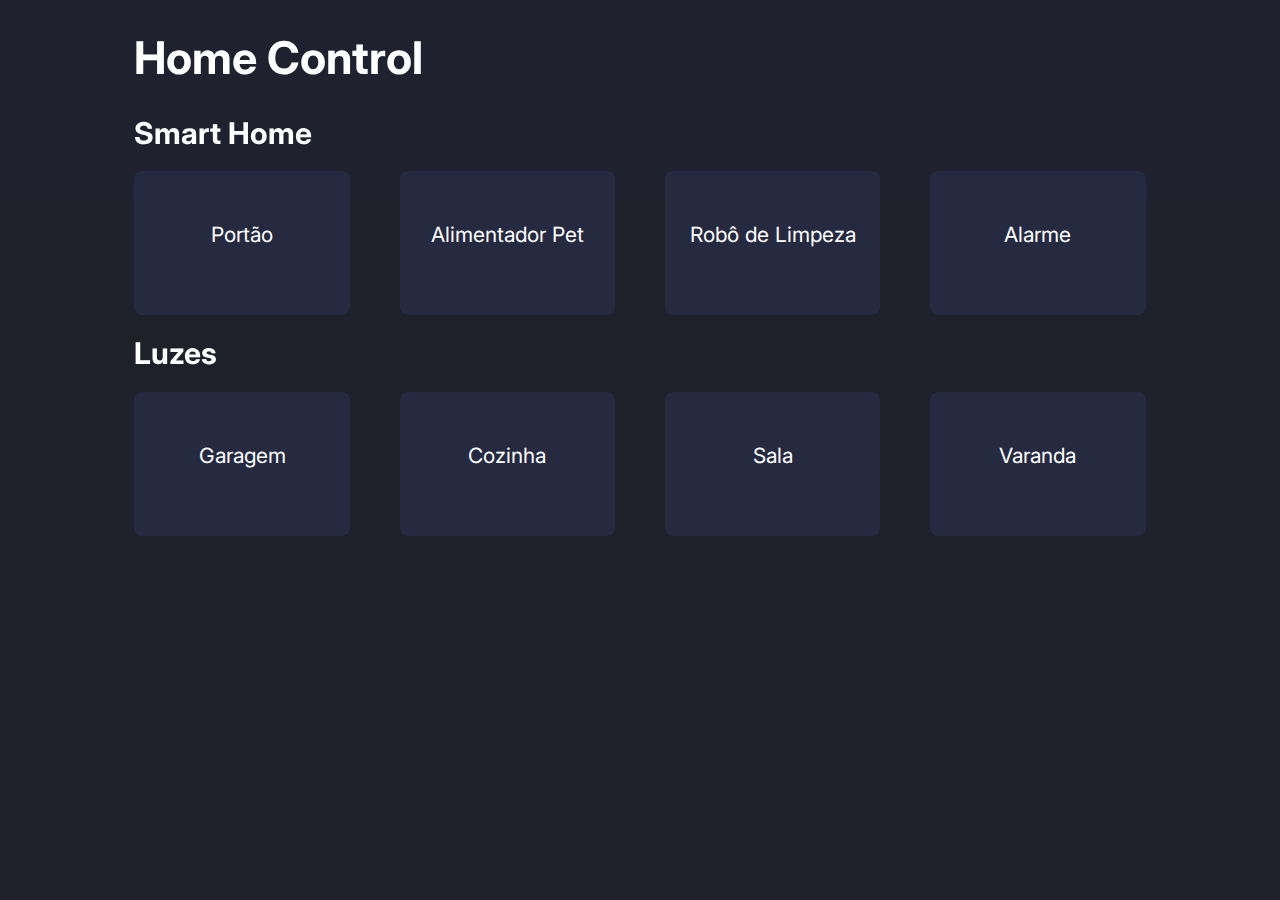
==== smarthome.html @ ced933f7 "Feito o menu com base em um dashboard" ====
<!DOCTYPE html>
<html lang="en">
<head>
    <meta charset="UTF-8">
    <meta http-equiv="X-UA-Compatible" content="IE=edge">
    <meta name="viewport" content="width=device-width, initial-scale=1.0">
    <link rel="stylesheet" href="style.css">
    <link href="https://fonts.googleapis.com/css2?family=Inter:wght@400;700&display=swap" rel="stylesheet">
    <title>Smart Home</title>
</head>
<body>
    <div class="container">
        <header>
            <div class="title-box">
              <h1 class="title">Home Control</h1>
            </div>
        </header>
        <section class="menu">
          <h1 class="sub-title">Smart Home</h1>
          <div class="grid_menu">
            <article class="card">
            <div class="opt_title">
                <p>Portão</p>
            </div>
            <div class="opt_icon">
                <img src="" alt="">
            </div>
            </article>
            <article class="card">
            <div class="opt_title">
                <p>Alimentador Pet</p>
            </div>
            <div class="opt_icon">
                <img src="" alt="">
            </div>
            </article>
            <article class="card">
            <div class="opt_title">
                <p>Robô de Limpeza</p>
            </div>
            <div class="opt_icon">
                <img src="" alt="">
            </div>
            </article>
            <article class="card">
            <div class="opt_title">
                <p>Alarme</p>
            </div>
            <div class="opt_icon">
                <img src="" alt="">
            </div>
            </article>
          </div>
        </section>
        <section class="menu">
            <h1 class="sub-title">Luzes</h1>
            <div class="grid_menu">
              <article class="card">
              <div class="opt_title">
                  <p>Garagem</p>
              </div>
              <div class="opt_icon">
                  <img src="" alt="">
              </div>
              </article>
              <article class="card">
              <div class="opt_title">
                  <p>Cozinha</p>
              </div>
              <div class="opt_icon">
                  <img src="" alt="">
              </div>
              </article>
              <article class="card">
              <div class="opt_title">
                  <p>Sala</p>
              </div>
              <div class="opt_icon">
                  <img src="" alt="">
              </div>
              </article>
              <article class="card">
              <div class="opt_title">
                  <p>Varanda</p>
              </div>
              <div class="opt_icon">
                  <img src="" alt="">
              </div>
              </article>
            </div>
          </section>
      </main>
    </div>  
  </body>
</html>
---- style.css ----
:root {
    /* Colors Primary */
    --LimeGreen: hsl(163, 72%, 41%);
    --BrightRed: hsl(356, 69%, 56%);
     /* Dark Colors */
    --ToggleBtnDark: linear-gradient(to right,hsl(210, 78%, 56%), hsl(146, 68%, 55%));
    --ColorDark: hsl(0, 0%, 100%);
    --ColorDarkLight: hsl(228, 34%, 66%);
    --BgLightCard: hsl(228, 28%, 20%);
    --BgLightCardHover: hsl(228, 26%, 26%);
    --BgLight: hsl(230, 17%, 14%);
    --BgLightTop: hsl(232, 19%, 15%); 
}

body {
    font-family: 'Inter', sans-serif;
    font-size: 14px;
    background: var(--BgLightTop);
}
body::after {
    content: '';
    position: fixed;
    left: 0;
    right: 0;
    top: 200px;
    bottom: 0;
    z-index: -1;
    bottom: 0;
    background: var(--BgLight);
}
body .container {
    max-width: 80%;
    margin: 0 auto;
}
.title {
    color: var(--ColorDark);
    font-size: 45px;
}
.rotinas {
    display:grid ;
    grid-template-columns: 1fr 1fr;
    grid-gap: 50px;
}
.card {
    display: flex;
    flex-direction: column;
    align-items: center;
    padding: 30px 0;
    border-radius: 8px;
    cursor: pointer;
    background: var(--BgLightCard);
    position: relative;
}
.card:hover {
    background: var(--BgLightCardHover)
}
.card::before {
    content: '';
    position: absolute;
    height: 5px;
    border-radius: 8px 8px 0 0;
    left: 0;
    right: 0;
    top: 0;
}
.card.chegada::before {
    background: var(--LimeGreen);
}
.card.saida::before {
    background: var(--BrightRed);
}  
.rotinas p {
    font-size: 2em;
    font-weight: 400;
    color: var(--ColorDark);
}
.grid_menu {
    display: grid ;
    grid-template-columns: 1fr 1fr 1fr 1fr;
    grid-gap: 50px;
}
.sub-title {
    color: var(--ColorDark);
    font-size: 30px;
}
.menu p {
    font-size: 1.5em;
    font-weight: 400;
    color: var(--ColorDark);
}
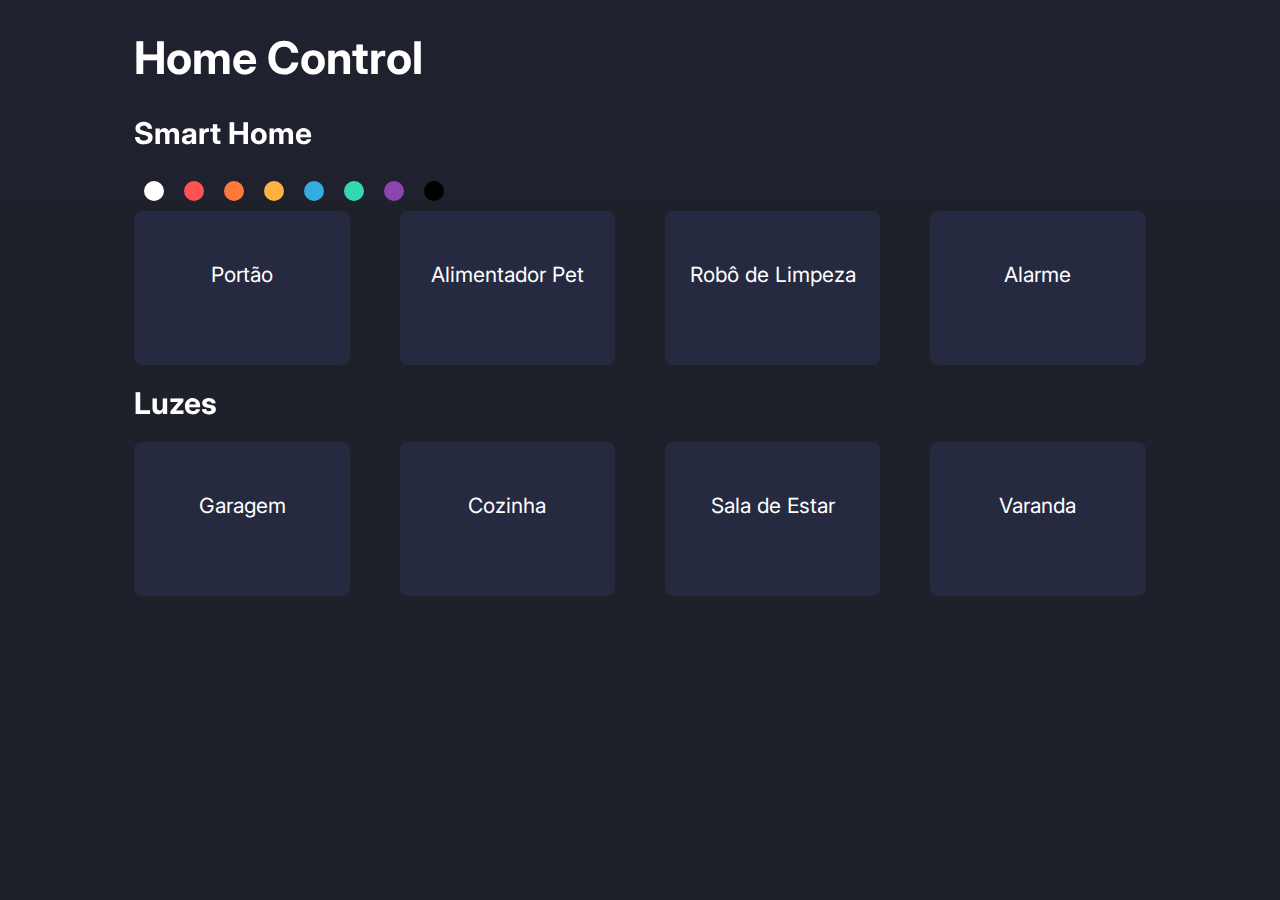
==== commit 19c0c186: "Fiz umas mudanças de estilo" ====
--- a/smarthome.html
+++ b/smarthome.html
@@ -1,5 +1,6 @@
 <!DOCTYPE html>
 <html lang="en">
+
 <head>
     <meta charset="UTF-8">
     <meta http-equiv="X-UA-Compatible" content="IE=edge">
@@ -8,88 +9,124 @@
     <link href="https://fonts.googleapis.com/css2?family=Inter:wght@400;700&display=swap" rel="stylesheet">
     <title>Smart Home</title>
 </head>
+
 <body>
     <div class="container">
         <header>
             <div class="title-box">
-              <h1 class="title">Home Control</h1>
+                <h1 class="title">Home Control</h1>
             </div>
         </header>
         <section class="menu">
-          <h1 class="sub-title">Smart Home</h1>
-          <div class="grid_menu">
-            <article class="card">
-            <div class="opt_title">
-                <p>Portão</p>
+            <h1 class="sub-title">Smart Home</h1>
+            <div class="blobs-container">
+                <div class="blob white"></div>
+                <div class="blob red"></div>
+                <div class="blob orange"></div>
+                <div class="blob yellow"></div>
+                <div class="blob blue"></div>
+                <div class="blob green"></div>
+                <div class="blob purple"></div>
+                <div class="blob"></div>
             </div>
-            <div class="opt_icon">
-                <img src="" alt="">
+            <div class="grid_menu">
+                <article class="card">
+                    <div class="opt_title">
+                        <p>Portão</p>
+                        <div class="bt1">
+                            <input="btn1" type="checkbox" value="">
+                        </div>
+                    </div>
+                    <div class="opt_icon">
+                        <img src="" alt="">
+                    </div>
+                </article>
+                <article class="card">
+                    <div class="opt_title">
+                        <p>Alimentador Pet</p>
+                        <div class="bt1">
+                            <input="btn1" type="checkbox" value="">
+                        </div>
+                    </div>
+                    <div class="opt_icon">
+                        <img src="" alt="">
+                    </div>
+                </article>
+                <article class="card">
+                    <div class="opt_title">
+                        <p>Robô de Limpeza</p>
+                        <div class="bt1">
+                            <input="btn1" type="checkbox" value="">
+                        </div>
+                    </div>
+                    <div class="opt_icon">
+                        <img src="" alt="">
+                    </div>
+                </article>
+                <article class="card">
+                    <div class="opt_title">
+                        <p>Alarme</p>
+                        <div class="button">
+                            <input="btn1" type="checkbox" value="">
+                        </div>
+                    </div>
+                    <div class="opt_icon">
+                        <img src="" alt="">
+                    </div>
+                </article>
             </div>
-            </article>
-            <article class="card">
-            <div class="opt_title">
-                <p>Alimentador Pet</p>
-            </div>
-            <div class="opt_icon">
-                <img src="" alt="">
-            </div>
-            </article>
-            <article class="card">
-            <div class="opt_title">
-                <p>Robô de Limpeza</p>
-            </div>
-            <div class="opt_icon">
-                <img src="" alt="">
-            </div>
-            </article>
-            <article class="card">
-            <div class="opt_title">
-                <p>Alarme</p>
-            </div>
-            <div class="opt_icon">
-                <img src="" alt="">
-            </div>
-            </article>
-          </div>
         </section>
         <section class="menu">
             <h1 class="sub-title">Luzes</h1>
             <div class="grid_menu">
-              <article class="card">
-              <div class="opt_title">
-                  <p>Garagem</p>
-              </div>
-              <div class="opt_icon">
-                  <img src="" alt="">
-              </div>
-              </article>
-              <article class="card">
-              <div class="opt_title">
-                  <p>Cozinha</p>
-              </div>
-              <div class="opt_icon">
-                  <img src="" alt="">
-              </div>
-              </article>
-              <article class="card">
-              <div class="opt_title">
-                  <p>Sala</p>
-              </div>
-              <div class="opt_icon">
-                  <img src="" alt="">
-              </div>
-              </article>
-              <article class="card">
-              <div class="opt_title">
-                  <p>Varanda</p>
-              </div>
-              <div class="opt_icon">
-                  <img src="" alt="">
-              </div>
-              </article>
+                <article class="card">
+                    <div class="opt_title">
+                        <p>Garagem</p>
+                        <div class="bt1">
+                            <input="btn1" type="checkbox" value="">
+                        </div>
+                    </div>
+                    <div class="opt_icon">
+                        <img src="" alt="">
+                    </div>
+                </article>
+                <article class="card">
+                    <div class="opt_title">
+                        <p>Cozinha</p>
+                        <div class="bt1">
+                            <input="btn1" type="checkbox" value="">
+                        </div>
+                    </div>
+                    <div class="opt_icon">
+                        <img src="" alt="">
+                    </div>
+                </article>
+                <article class="card">
+                    <div class="opt_title">
+                        <p>Sala de Estar </p>
+                        <div class="bt1">
+                            <input="btn1" type="checkbox" value="">
+                        </div>
+                    </div>
+                    <div class="opt_icon">
+                        <img src="" alt="">
+                    </div>
+                </article>
+                <article class="card">
+                    <div class="opt_title">
+                        <p>Varanda</p>
+                        <div class="bt1">
+                            <input="btn1" type="checkbox" value="">
+                        </div>
+                    </div>
+                    <div class="opt_icon">
+                        <img src="" alt="">
+                    </div>
+                </article>
             </div>
-          </section>
-      </main>
-    </div>  
-  </body>
+        </section>
+        </main>
+    </div>
+</body>
+
 </html>--- a/style.css
+++ b/style.css
@@ -2,14 +2,14 @@
     /* Colors Primary */
     --LimeGreen: hsl(163, 72%, 41%);
     --BrightRed: hsl(356, 69%, 56%);
-     /* Dark Colors */
-    --ToggleBtnDark: linear-gradient(to right,hsl(210, 78%, 56%), hsl(146, 68%, 55%));
+    /* Dark Colors */
+    --ToggleBtnDark: linear-gradient(to right, hsl(210, 78%, 56%), hsl(146, 68%, 55%));
     --ColorDark: hsl(0, 0%, 100%);
     --ColorDarkLight: hsl(228, 34%, 66%);
     --BgLightCard: hsl(228, 28%, 20%);
     --BgLightCardHover: hsl(228, 26%, 26%);
     --BgLight: hsl(230, 17%, 14%);
-    --BgLightTop: hsl(232, 19%, 15%); 
+    --BgLightTop: hsl(232, 19%, 15%);
 }
 
 body {
@@ -17,6 +17,7 @@
     font-size: 14px;
     background: var(--BgLightTop);
 }
+
 body::after {
     content: '';
     position: fixed;
@@ -28,19 +29,23 @@
     bottom: 0;
     background: var(--BgLight);
 }
+
 body .container {
     max-width: 80%;
     margin: 0 auto;
 }
+
 .title {
     color: var(--ColorDark);
     font-size: 45px;
 }
+
 .rotinas {
-    display:grid ;
+    display: grid;
     grid-template-columns: 1fr 1fr;
     grid-gap: 50px;
 }
+
 .card {
     display: flex;
     flex-direction: column;
@@ -51,9 +56,11 @@
     background: var(--BgLightCard);
     position: relative;
 }
+
 .card:hover {
     background: var(--BgLightCardHover)
 }
+
 .card::before {
     content: '';
     position: absolute;
@@ -63,28 +70,273 @@
     right: 0;
     top: 0;
 }
+
 .card.chegada::before {
     background: var(--LimeGreen);
 }
+
 .card.saida::before {
     background: var(--BrightRed);
-}  
+}
+
 .rotinas p {
     font-size: 2em;
     font-weight: 400;
     color: var(--ColorDark);
 }
+
 .grid_menu {
-    display: grid ;
+    display: grid;
     grid-template-columns: 1fr 1fr 1fr 1fr;
     grid-gap: 50px;
 }
+
 .sub-title {
     color: var(--ColorDark);
     font-size: 30px;
 }
+
 .menu p {
     font-size: 1.5em;
     font-weight: 400;
     color: var(--ColorDark);
+}
+
+.bt1 {
+    display: flex;
+    flex-direction: column;
+    align-items: center;
+    padding: 5px 0;
+}
+
+/* botão liga-desliga */
+input[type="checkbox"] {
+    position: relative;
+    width: 80px;
+    height: 40px;
+    -webkit-appearance: none;
+    background-color: #c6c6c6;
+    outline: none;
+    border-radius: 20px;
+    box-shadow: inset 0 0 5px rgba(85, 85, 85, 0.2);
+    transition: .2s;
+    cursor: pointer;
+
+}
+
+input:checked[type="checkbox"] {
+    background-color: #000;
+    /* cor de fundo que vai ser aplicada quando o checkbox tiver uma alteração para checked */
+}
+
+input[type="checkbox"]:before {
+    content: '';
+    position: absolute;
+    width: 40px;
+    height: 40px;
+    border-radius: 50%;
+    top: 0;
+    left: 0;
+    background: #ffffff;
+    transform: scale(1.2);
+    box-shadow: 0 2px 5px rgba(0, 0, 0, 0.2);
+    transition: .2s;
+}
+
+input:checked[type="checkbox"]:before {
+    left: 40px;
+}
+
+/* bolinhas coloridas pulsantes */
+.blobs-container {
+    display: flex;
+}
+
+.blob {
+    background: black;
+    border-radius: 50%;
+    box-shadow: 0 0 0 0 rgba(0, 0, 0, 1);
+    margin: 10px;
+    height: 20px;
+    width: 20px;
+    transform: scale(1);
+    animation: pulse-black 2s infinite;
+}
+
+@keyframes pulse-black {
+    0% {
+        transform: scale(0.95);
+        box-shadow: 0 0 0 0 rgba(0, 0, 0, 0.7);
+    }
+
+    70% {
+        transform: scale(1);
+        box-shadow: 0 0 0 10px rgba(0, 0, 0, 0);
+    }
+
+    100% {
+        transform: scale(0.95);
+        box-shadow: 0 0 0 0 rgba(0, 0, 0, 0);
+    }
+}
+
+.blob.white {
+    background: white;
+    box-shadow: 0 0 0 0 rgba(255, 255, 255, 1);
+    animation: pulse-white 2s infinite;
+}
+
+@keyframes pulse-white {
+    0% {
+        transform: scale(0.95);
+        box-shadow: 0 0 0 0 rgba(255, 255, 255, 0.7);
+    }
+
+    70% {
+        transform: scale(1);
+        box-shadow: 0 0 0 10px rgba(255, 255, 255, 0);
+    }
+
+    100% {
+        transform: scale(0.95);
+        box-shadow: 0 0 0 0 rgba(255, 255, 255, 0);
+    }
+}
+
+.blob.red {
+    background: rgba(255, 82, 82, 1);
+    box-shadow: 0 0 0 0 rgba(255, 82, 82, 1);
+    animation: pulse-red 2s infinite;
+}
+
+@keyframes pulse-red {
+    0% {
+        transform: scale(0.95);
+        box-shadow: 0 0 0 0 rgba(255, 82, 82, 0.7);
+    }
+
+    70% {
+        transform: scale(1);
+        box-shadow: 0 0 0 10px rgba(255, 82, 82, 0);
+    }
+
+    100% {
+        transform: scale(0.95);
+        box-shadow: 0 0 0 0 rgba(255, 82, 82, 0);
+    }
+}
+
+.blob.orange {
+    background: rgba(255, 121, 63, 1);
+    box-shadow: 0 0 0 0 rgba(255, 121, 63, 1);
+    animation: pulse-orange 2s infinite;
+}
+
+@keyframes pulse-orange {
+    0% {
+        transform: scale(0.95);
+        box-shadow: 0 0 0 0 rgba(255, 121, 63, 0.7);
+    }
+
+    70% {
+        transform: scale(1);
+        box-shadow: 0 0 0 10px rgba(255, 121, 63, 0);
+    }
+
+    100% {
+        transform: scale(0.95);
+        box-shadow: 0 0 0 0 rgba(255, 121, 63, 0);
+    }
+}
+
+.blob.yellow {
+    background: rgba(255, 177, 66, 1);
+    box-shadow: 0 0 0 0 rgba(255, 177, 66, 1);
+    animation: pulse-yellow 2s infinite;
+}
+
+@keyframes pulse-yellow {
+    0% {
+        transform: scale(0.95);
+        box-shadow: 0 0 0 0 rgba(255, 177, 66, 0.7);
+    }
+
+    70% {
+        transform: scale(1);
+        box-shadow: 0 0 0 10px rgba(255, 177, 66, 0);
+    }
+
+    100% {
+        transform: scale(0.95);
+        box-shadow: 0 0 0 0 rgba(255, 177, 66, 0);
+    }
+}
+
+.blob.blue {
+    background: rgba(52, 172, 224, 1);
+    box-shadow: 0 0 0 0 rgba(52, 172, 224, 1);
+    animation: pulse-blue 2s infinite;
+}
+
+@keyframes pulse-blue {
+    0% {
+        transform: scale(0.95);
+        box-shadow: 0 0 0 0 rgba(52, 172, 224, 0.7);
+    }
+
+    70% {
+        transform: scale(1);
+        box-shadow: 0 0 0 10px rgba(52, 172, 224, 0);
+    }
+
+    100% {
+        transform: scale(0.95);
+        box-shadow: 0 0 0 0 rgba(52, 172, 224, 0);
+    }
+}
+
+.blob.green {
+    background: rgba(51, 217, 178, 1);
+    box-shadow: 0 0 0 0 rgba(51, 217, 178, 1);
+    animation: pulse-green 2s infinite;
+}
+
+@keyframes pulse-green {
+    0% {
+        transform: scale(0.95);
+        box-shadow: 0 0 0 0 rgba(51, 217, 178, 0.7);
+    }
+
+    70% {
+        transform: scale(1);
+        box-shadow: 0 0 0 10px rgba(51, 217, 178, 0);
+    }
+
+    100% {
+        transform: scale(0.95);
+        box-shadow: 0 0 0 0 rgba(51, 217, 178, 0);
+    }
+}
+
+.blob.purple {
+    background: rgba(142, 68, 173, 1);
+    box-shadow: 0 0 0 0 rgba(142, 68, 173, 1);
+    animation: pulse-purple 2s infinite;
+}
+
+@keyframes pulse-purple {
+    0% {
+        transform: scale(0.95);
+        box-shadow: 0 0 0 0 rgba(142, 68, 173, 0.7);
+    }
+
+    70% {
+        transform: scale(1);
+        box-shadow: 0 0 0 10px rgba(142, 68, 173, 0);
+    }
+
+    100% {
+        transform: scale(0.95);
+        box-shadow: 0 0 0 0 rgba(142, 68, 173, 0);
+    }
 }